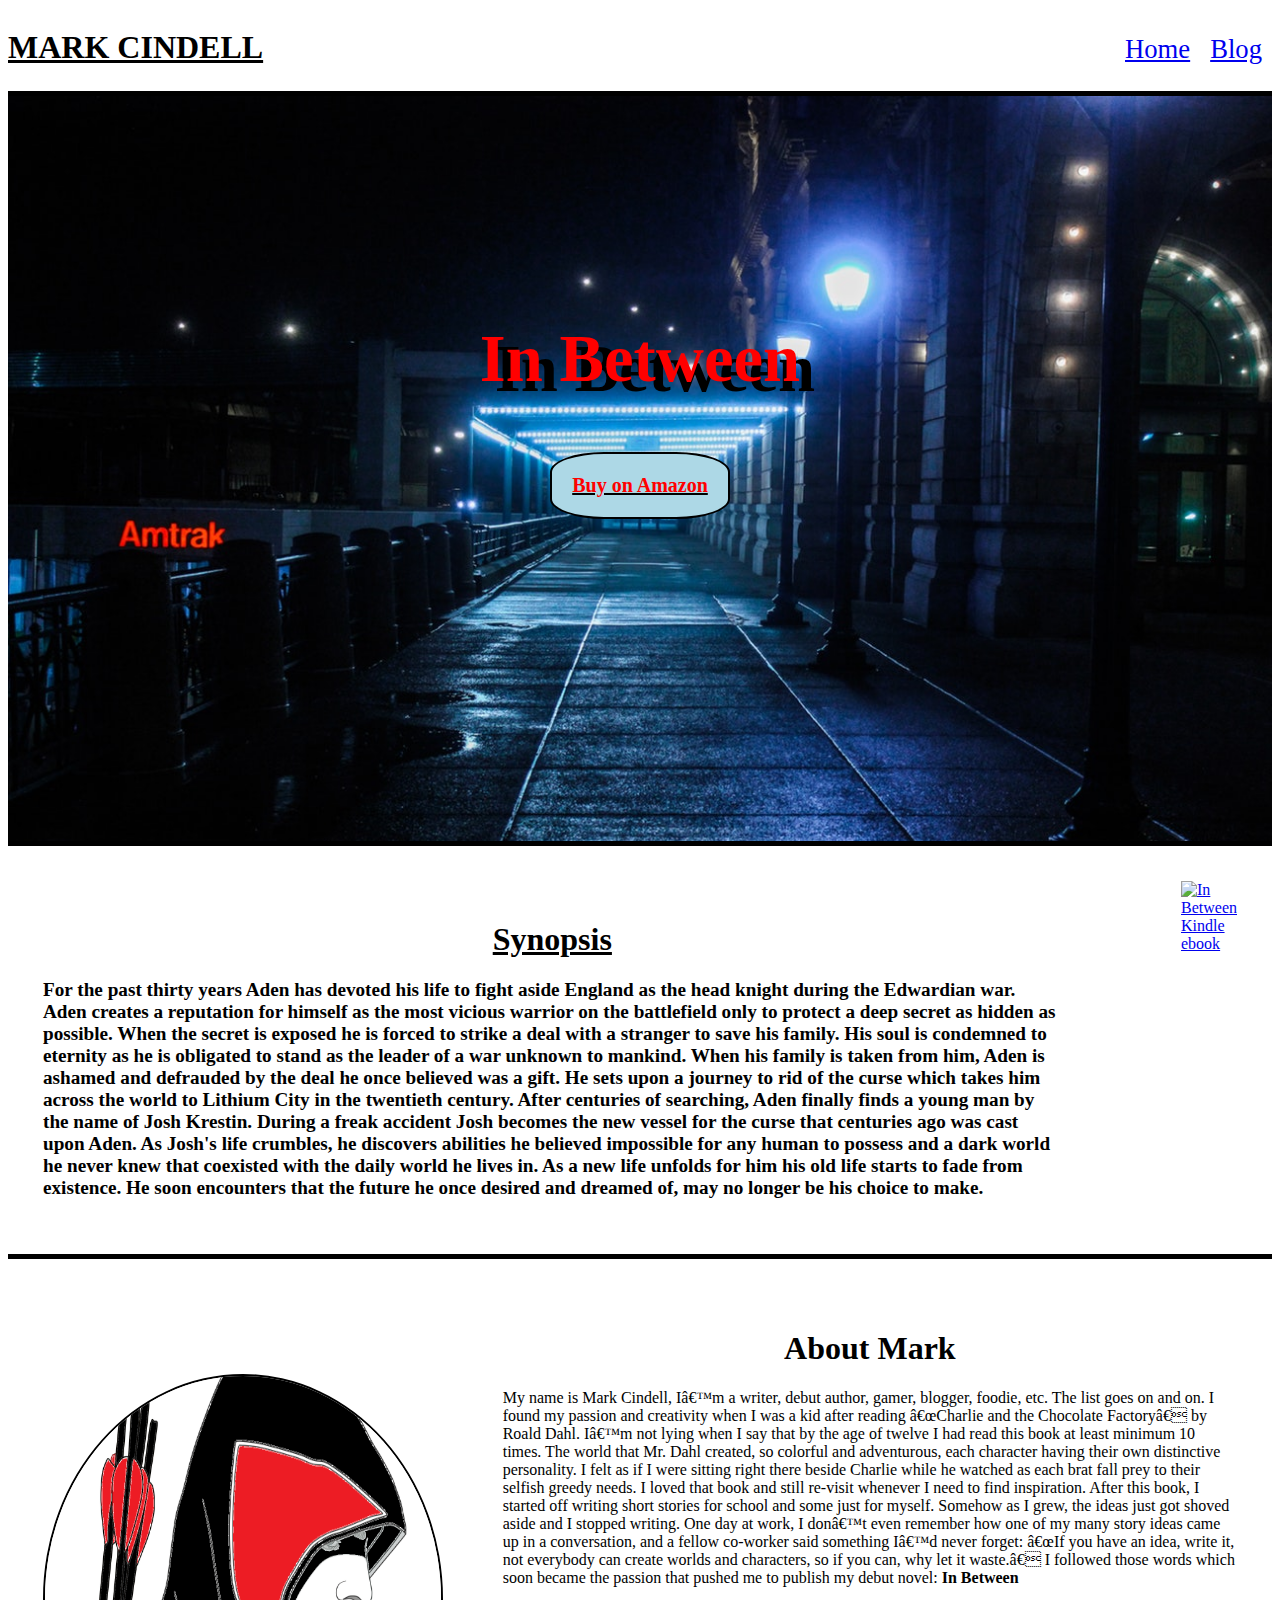
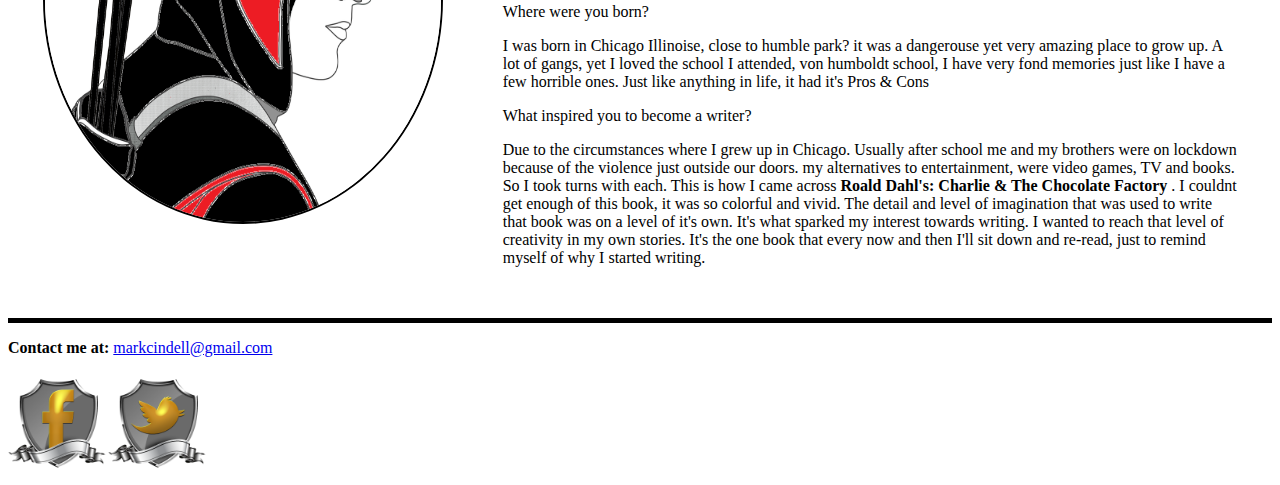
==== index.html @ ad21da96 "Rename home to index.html" ====
<!DOCTYPE html>
<html lang="en">
  <head>
    <meta charset="UTF" -8 />
    <title>Mark Cindell - Author Page</title>
    <link href="index.css" rel="stylesheet" type="text/css" />
    <meta name="viewport" content="width=device-width" />
  </head>
  <body>
    <!-- header / author name / Main-Nav-->
    <header>
      <h1 class="home-title">Mark Cindell</h1>
      <nav class="main-nav">
        <ul>
          <li><a href="home.html">Home</a></li>
          <li><a href="blog.html">Blog</a></li>
        </ul>
      </nav>
    </header>

    <!--1st section of the website / CTA / amazon link / bacground image author name etc,-->
    <section class="first-section">
      <h2 class="book-title">In Between</h2>

      <a
        href="https://www.amazon.com/BETWEEN-MARK-CINDELL-ebook/dp/B07CSBXWTX/ref=pd_ybh_a_1?_
        encoding=UTF8&psc=1&refRID=QR1CKSGQA28VCTQBST58"
        target="_blank"
        class="amazon-button"
      >
        Buy on Amazon
      </a>
    </section>
    <!-- 2nd section / Book section / Synopsis / Book cover / CTA / amazon link -->
    <section class="second-section">
      <div class="left">
        <h1>Synopsis</h1>

        <p>
          For the past thirty years Aden has devoted his life to fight aside
          England as the head knight during the Edwardian war. Aden creates a
          reputation for himself as the most vicious warrior on the battlefield
          only to protect a deep secret as hidden as possible. When the secret
          is exposed he is forced to strike a deal with a stranger to save his
          family. His soul is condemned to eternity as he is obligated to stand
          as the leader of a war unknown to mankind. When his family is taken
          from him, Aden is ashamed and defrauded by the deal he once believed
          was a gift. He sets upon a journey to rid of the curse which takes him
          across the world to Lithium City in the twentieth century. After
          centuries of searching, Aden finally finds a young man by the name of
          Josh Krestin. During a freak accident Josh becomes the new vessel for
          the curse that centuries ago was cast upon Aden. As Josh's life
          crumbles, he discovers abilities he believed impossible for any human
          to possess and a dark world he never knew that coexisted with the
          daily world he lives in. As a new life unfolds for him his old life
          starts to fade from existence. He soon encounters that the future he
          once desired and dreamed of, may no longer be his choice to make.
        </p>
      </div>
      <div class="right">
        <a
          href="https://www.amazon.com/BETWEEN-MARK-CINDELL-ebook/dp/B07CSBXWTX/ref=tmm_kin_swatch_0?_encoding=UTF8&qid=1549554698&sr=8-1"
          target="_blank"
        >
          <img
            src="images/in_between_cover.jpg"
            class="ebook"
            width="250"
            alt="In Between Kindle ebook"
          />
        </a>
      </div>
    </section>

    <!-- 3rd section / Author Central /  -->

    <section class="third-section">
      <div class="left">
        <img
          src="images/green_arrow.png"
          height="450"
          width="400"
          alt="Drawing of Green Arrow"
        />
      </div>

      <div class="right">
        <h1>About Mark</h1>

        <article>
          <p>
            My name is Mark Cindell, I’m a writer, debut author, gamer, blogger,
            foodie, etc. The list goes on and on. I found my passion and
            creativity when I was a kid after reading “Charlie and the Chocolate
            Factory” by Roald Dahl. I’m not lying when I say that by the age of
            twelve I had read this book at least minimum 10 times. The world
            that Mr. Dahl created, so colorful and adventurous, each character
            having their own distinctive personality. I felt as if I were
            sitting right there beside Charlie while he watched as each brat
            fall prey to their selfish greedy needs. I loved that book and still
            re-visit whenever I need to find inspiration. After this book, I
            started off writing short stories for school and some just for
            myself. Somehow as I grew, the ideas just got shoved aside and I
            stopped writing. One day at work, I don’t even remember how one of
            my many story ideas came up in a conversation, and a fellow
            co-worker said something I’d never forget: “If you have an idea,
            write it, not everybody can create worlds and characters, so if you
            can, why let it waste.” I followed those words which soon became the
            passion that pushed me to publish my debut novel:
            <strong>In Between</strong>

          </p>

          <p>Where were you born?</p>

          <p>
            I was born in Chicago Illinoise, close to humble park? it was a
            dangerouse yet very amazing place to grow up. A lot of gangs, yet I
            loved the school I attended, von humboldt school, I have very fond
            memories just like I have a few horrible ones. Just like anything in
            life, it had it's Pros & Cons
          </p>

          <p>What inspired you to become a writer?</p>

          <p>
            Due to the circumstances where I grew up in Chicago. Usually after
            school me and my brothers were on lockdown because of the violence
            just outside our doors. my alternatives to entertainment, were video
            games, TV and books. So I took turns with each. This is how I came
            across
            <strong>Roald Dahl's: Charlie & The Chocolate Factory</strong>
            . I couldnt get enough of this book, it was so colorful and vivid.
            The detail and level of imagination that was used to write that book
            was on a level of it's own. It's what sparked my interest towards
            writing. I wanted to reach that level of creativity in my own
            stories. It's the one book that every now and then I'll sit down and
            re-read, just to remind myself of why I started writing.
          </p>
        </article>
      </div>
    </section>

    <p>
      <strong>Contact me at:</strong>
      <a href="mailto:markcindell@gmail.com?subject=Hi%20There!">
        markcindell@gmail.com
      </a>
    </p>

    <footer>
      <div class="social-links">
        <a
          href="https://www.facebook.com/mark.cindell.1"
          target="_blank"
          class="facebook-link"
        >
          <img src="images/facebook_icon.png" width="100" alt="facebook_icon" />
        </a>
        <a
          href="https://twitter.com/MCindell"
          target="_blank"
          class="twitter-link"
        >
          <img src="images/twitter_icon.png" width="100" />
        </a>
      </div>
    </footer>
  </body>
</html>
---- index.css ----
/* Header Section Style Layout */
* {
  box-sizing: border-box;
}

.home-title {
  text-align: left;
  text-decoration: underline;
  text-transform: uppercase;
}

header {
  display: flex;
  justify-content: space-between;
  border-bottom: 5px solid black;
}

.main-nav ul {
  padding: 0;
  display: flex;
}

.main-nav li {
  padding: 0;
  list-style: none;
  font-size: 20pt;
  margin: 10px;
}

/* 1st Section Style Layout */

.first-section {
  height: 750px;
  background: url(images/dark_city.jpg) no-repeat;
  background-size: cover;
  border-bottom: 5px solid black;
  display: flex;
  flex-direction: column;
  align-items: center;
  padding: 50px;
}

.book-title {
  color: red;
  text-shadow: 15px 10px 0 black;
  font-size: 50pt;
  font-weight: bold;
  margin-top: 15%;
}

.amazon-button {
  color: red;
  font-size: 15pt;
  font-weight: bold;
  text-decoration-color: black;
  background-color: lightblue;
  border: 2px solid black;
  padding: 15pt;
  border-radius: 30%;
}

/* 2nd Section Style Layout */

.second-section {
  display: flex;
  border-bottom: 5px solid black;
  padding: 35px;
}

.second-section h1 {
  color: black;
  text-align: center;
  margin-top: 40px;
  text-decoration-line: underline;
}

.second-section .left {
  margin-right: 10%;
}

.second-section p {
  font-weight: bold;
  font-size: larger;
}

/* 3rd Section Style Layout */

.third-section {
  display: flex;
  border-bottom: 5px solid black;
  padding: 35px;
}

.third-section h1 {
  text-align: center;
  margin-top: 5%;
}

.third-section img {
  border: 2px solid black;
  border-radius: 50%;
  margin-top: 20%;
}

.third-section .left {
  margin-right: 5%;
}

.social-links {
  display: flex;
}
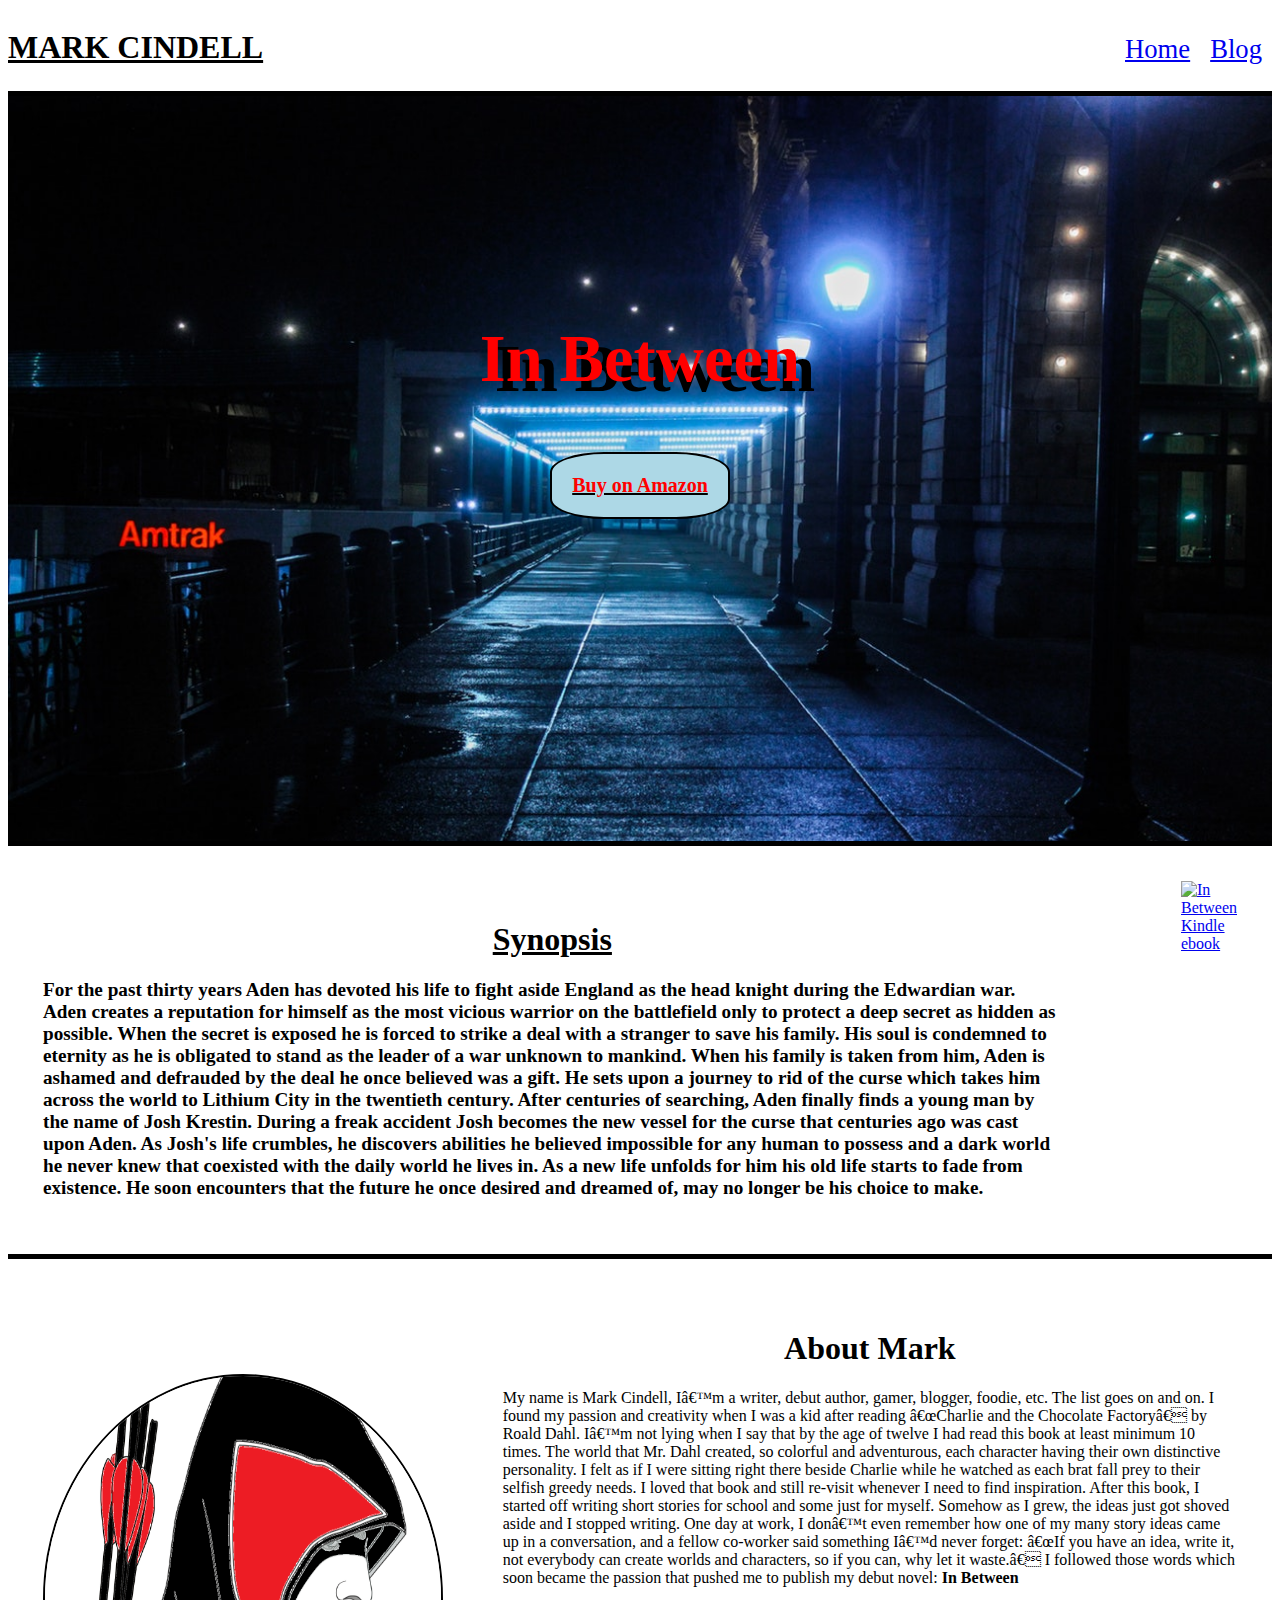
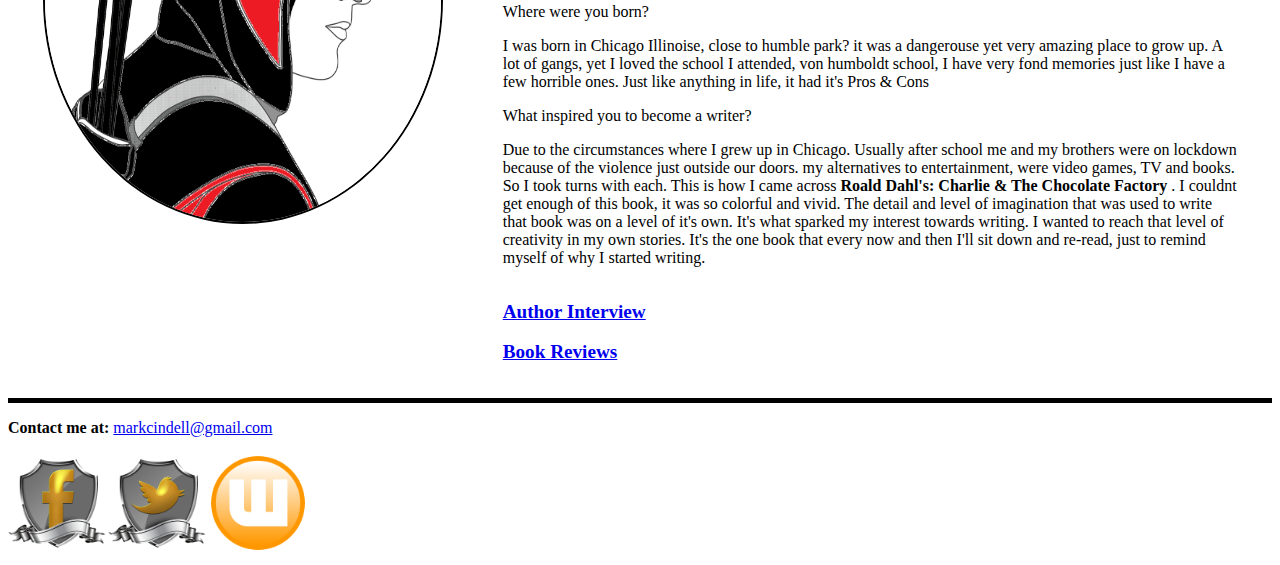
==== commit 96c3fe9b: "Created / author spotlight html / synopsis CTA Bttn." ====
--- a/index.html
+++ b/index.html
@@ -138,7 +138,10 @@
             re-read, just to remind myself of why I started writing.
           </p>
         </article>
-      </div>
+        <br>
+        <a href="https://www.classic9ija.online/2018/12/authors-corner-mark-cindell.html" target="_blank" class="author-interview"> Author Interview </a><br><br>
+        <a href="author_spotlight.html" target="_blank" class="book-reviews">Book Reviews</a>
+      </div>     
     </section>
 
     <p>
@@ -153,17 +156,24 @@
         <a
           href="https://www.facebook.com/mark.cindell.1"
           target="_blank"
-          class="facebook-link"
         >
           <img src="images/facebook_icon.png" width="100" alt="facebook_icon" />
         </a>
+       
         <a
           href="https://twitter.com/MCindell"
           target="_blank"
-          class="twitter-link"
         >
           <img src="images/twitter_icon.png" width="100" />
         </a>
+
+        <a
+        href="https://www.wattpad.com/user/MCindell"
+        target="_blank"
+      >
+        <img src="images/wattpad_icon.png" width="100" />
+      </a>
+
       </div>
     </footer>
   </body>
--- a/index.css
+++ b/index.css
@@ -105,6 +105,16 @@
 .third-section .left {
   margin-right: 5%;
 }
+.author-interview{
+  font-weight: bolder;
+  font-size: larger;
+}
+
+.book-reviews {
+  font-weight: bolder;
+  font-size: larger;
+}
+
 
 .social-links {
   display: flex;
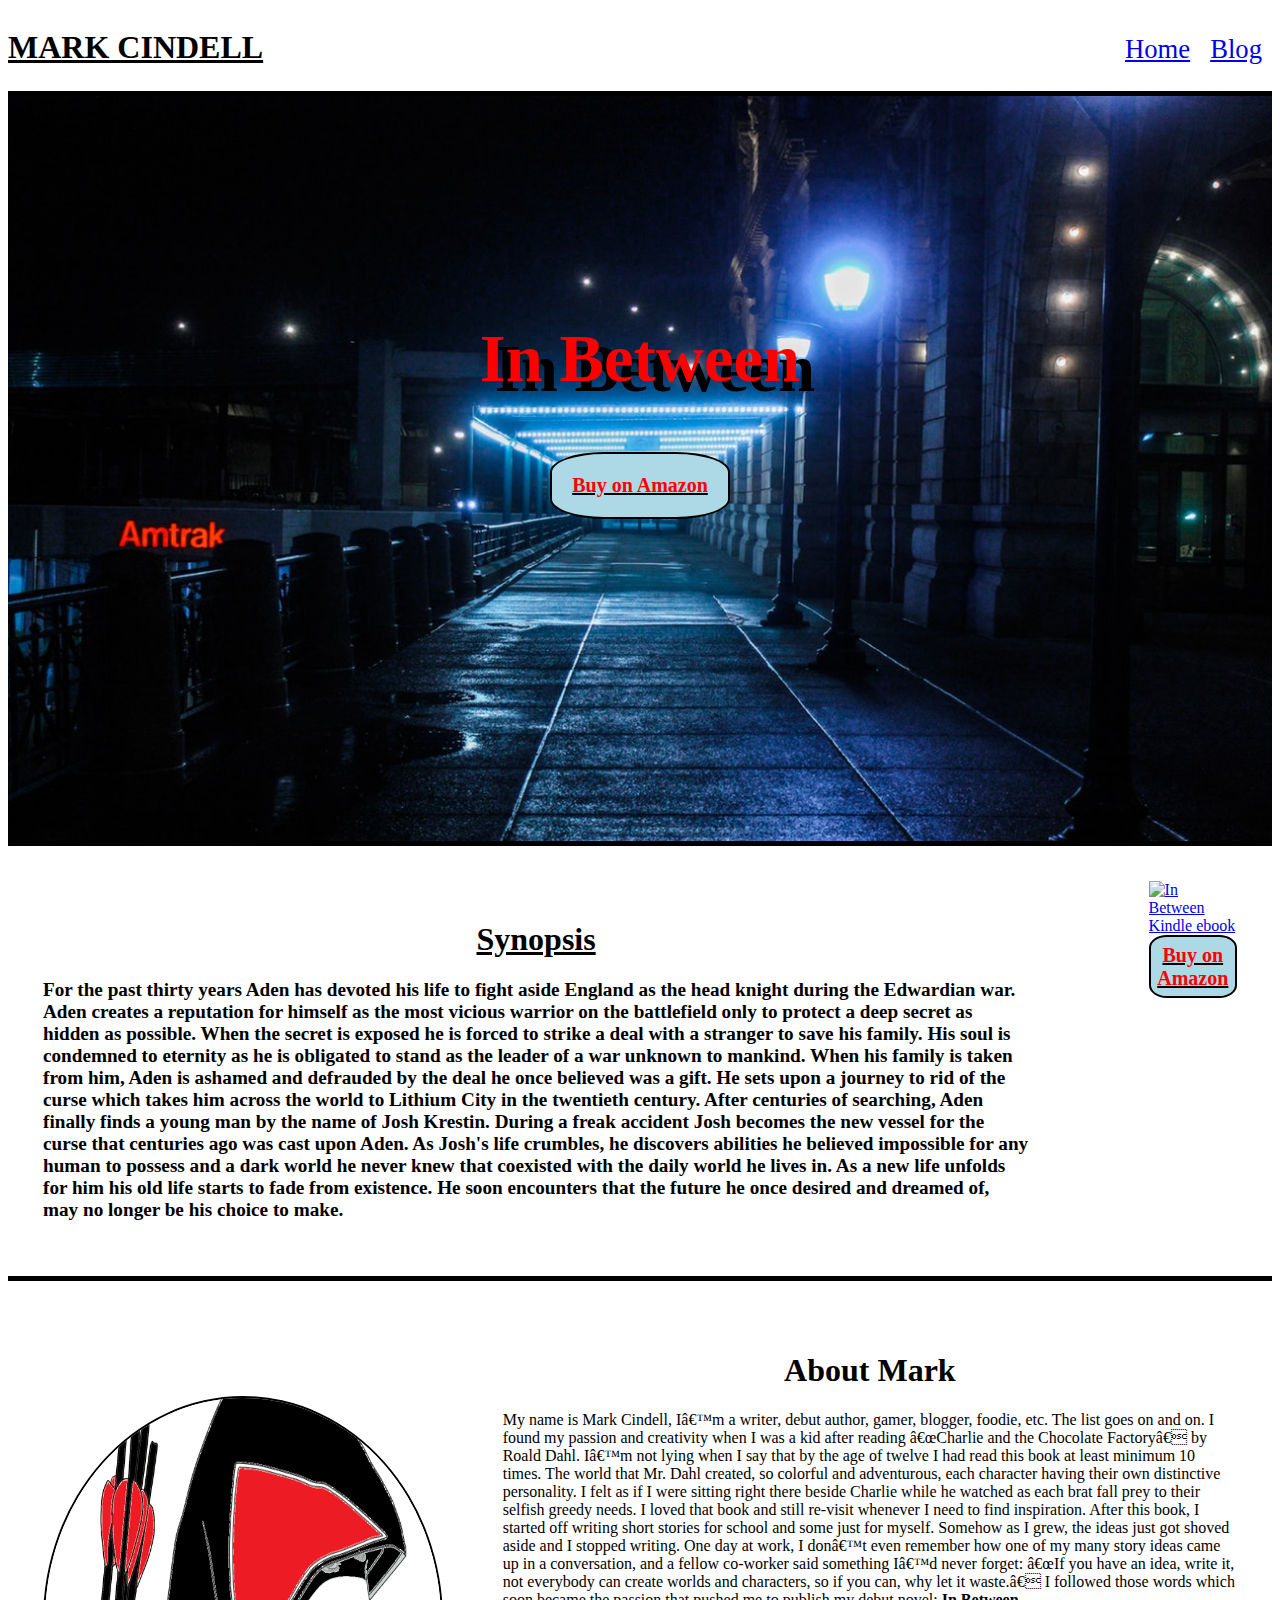
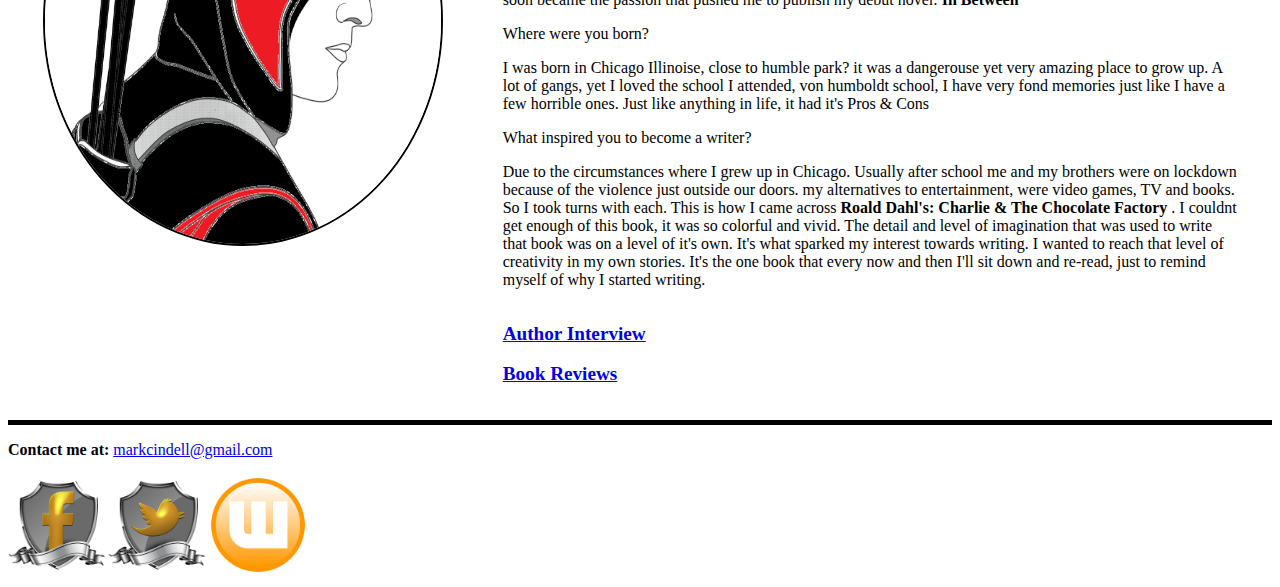
==== commit c99b706e: "uploaded wattpad icon /" ====
--- a/index.html
+++ b/index.html
@@ -12,7 +12,7 @@
       <h1 class="home-title">Mark Cindell</h1>
       <nav class="main-nav">
         <ul>
-          <li><a href="home.html">Home</a></li>
+          <li><a href="index.html">Home</a></li>
           <li><a href="blog.html">Blog</a></li>
         </ul>
       </nav>
@@ -69,6 +69,14 @@
             alt="In Between Kindle ebook"
           />
         </a>
+        <a
+        href="https://www.amazon.com/BETWEEN-MARK-CINDELL-ebook/dp/B07CSBXWTX/ref=pd_ybh_a_1?_
+        encoding=UTF8&psc=1&refRID=QR1CKSGQA28VCTQBST58"
+        target="_blank"
+        class="amazon-second-button"
+      >
+        Buy on Amazon
+      </a>
       </div>
     </section>
 
--- a/index.css
+++ b/index.css
@@ -83,6 +83,21 @@
   font-size: larger;
 }
 
+.second-section .amazon-second-button {
+  display: flex;
+  flex-direction: column;
+  color: red;
+  font-size: 15pt;
+  font-weight: bold;
+  text-align: center;
+  text-decoration-color: black;
+  background-color: lightblue;
+  border: 2px solid black;
+  padding: 5pt;
+  border-radius: 20%;
+  
+}
+
 /* 3rd Section Style Layout */
 
 .third-section {
